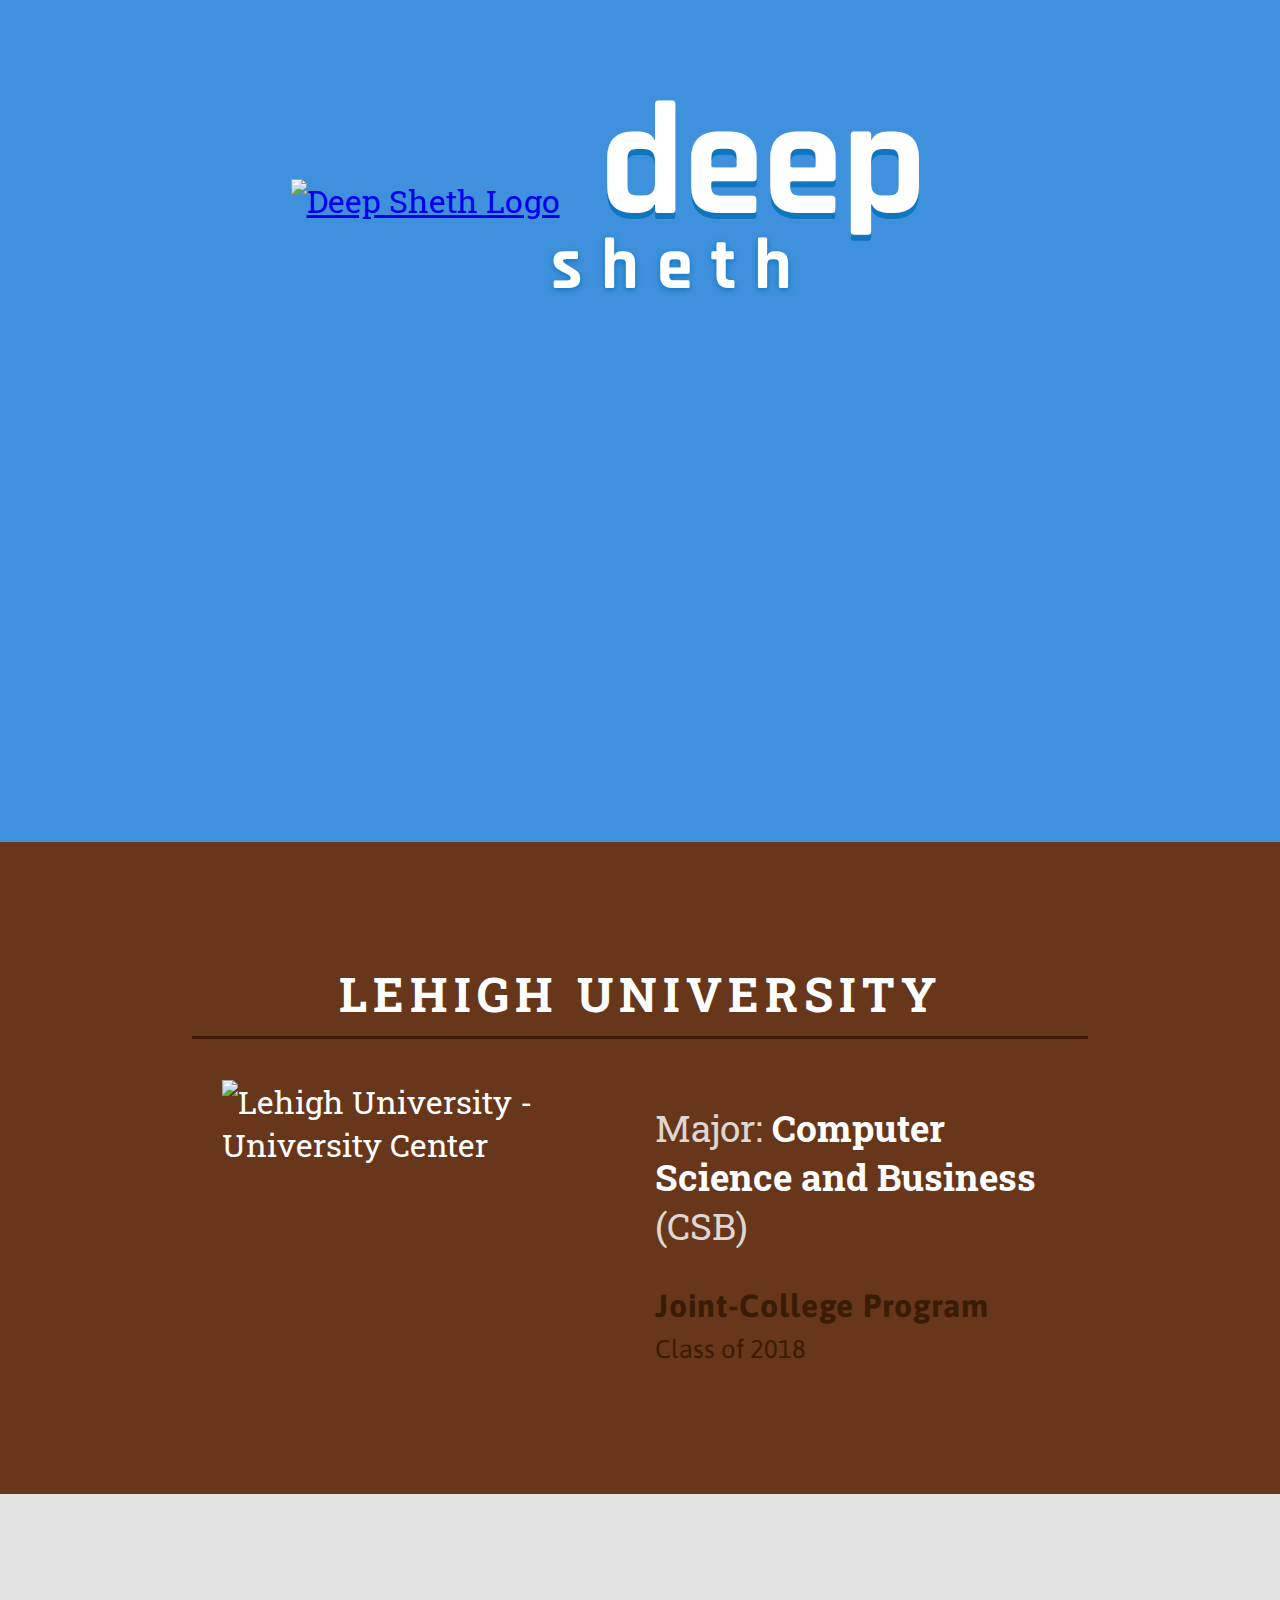
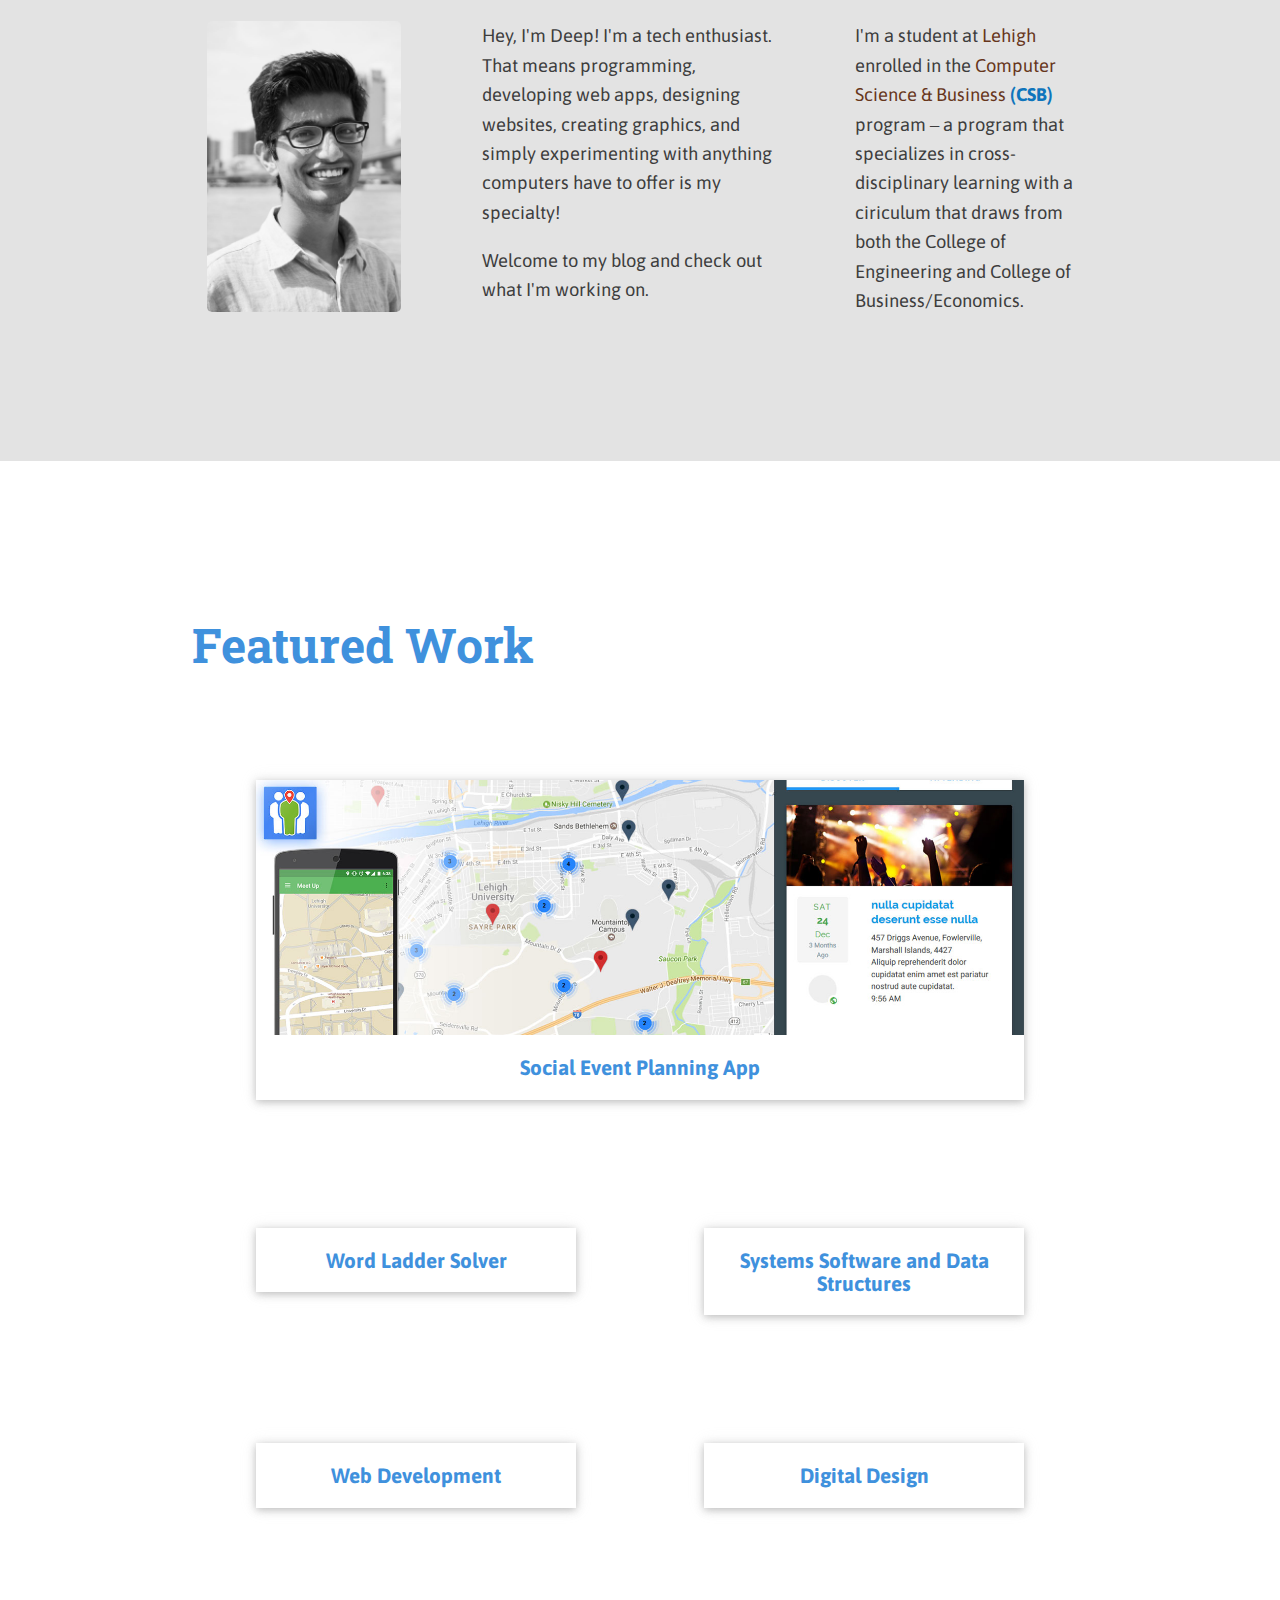
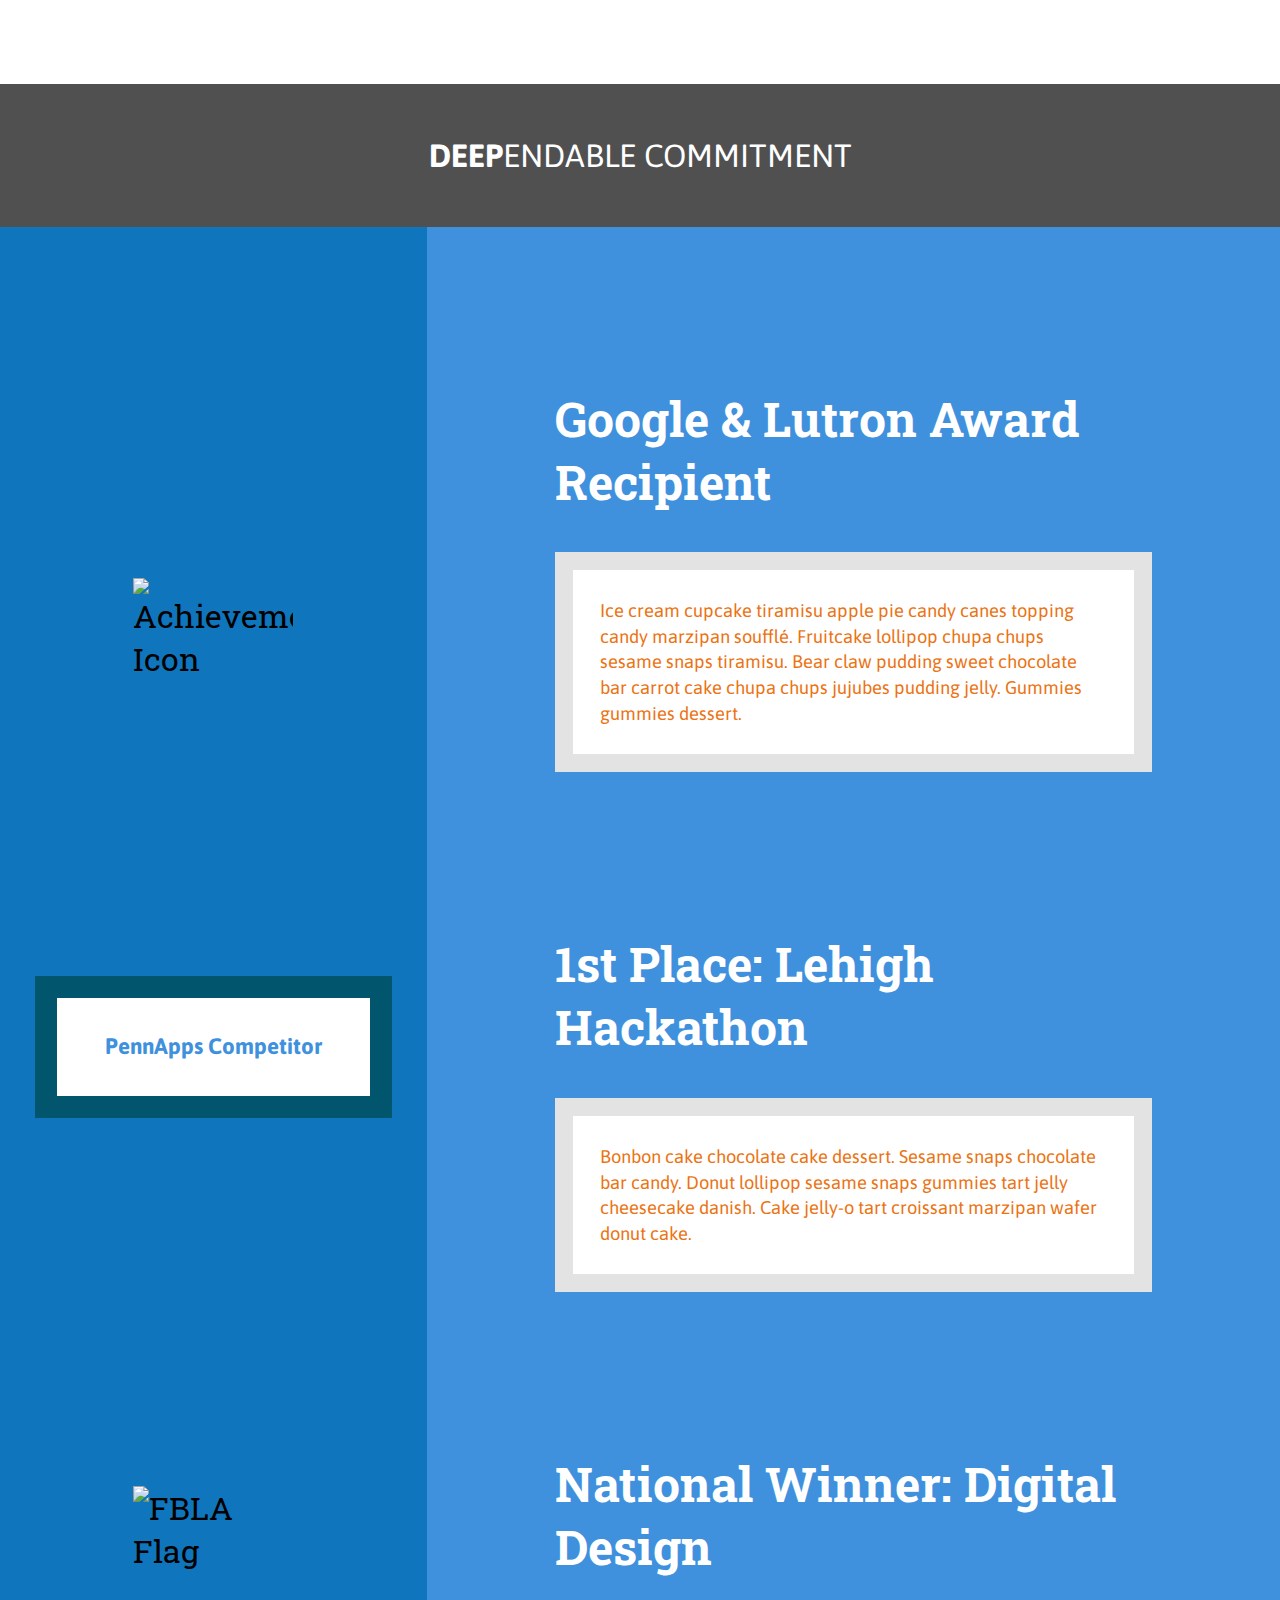
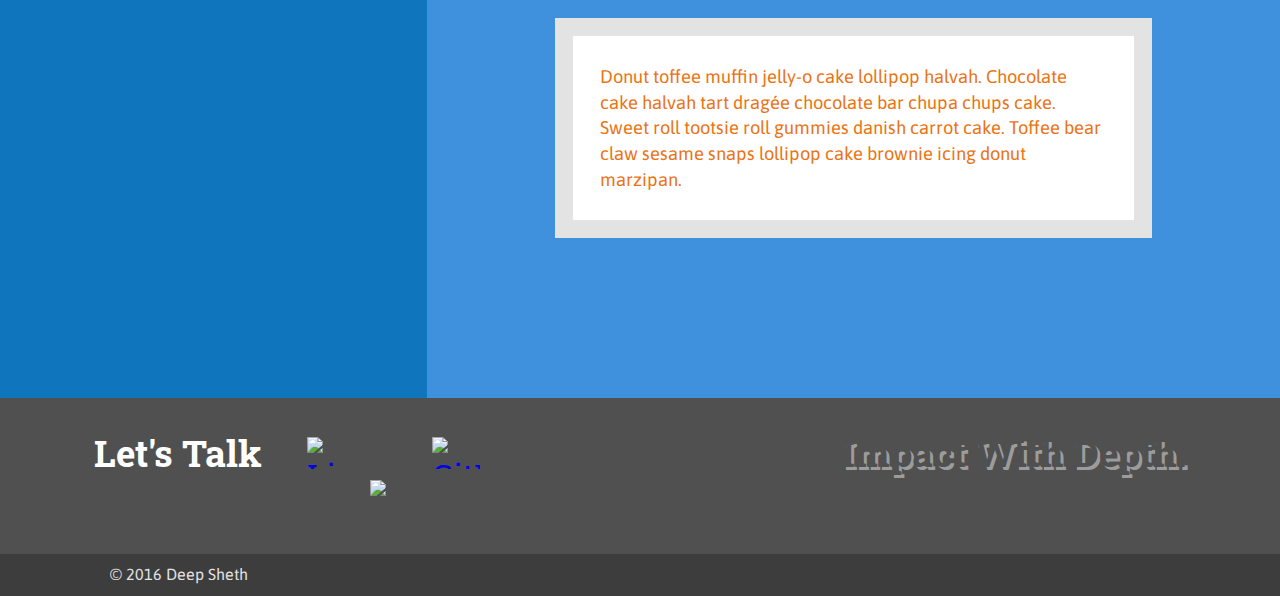
==== index.html @ c3cc2251 "allow bg mountains to cover at large screens, update thumbnails" ====
<!DOCTYPE html>
<html lang="en">

<head>
    <!-- Basic Page Needs
	================================================== -->
    <meta charset="UTF-8">
    <title>Deep Sheth | Impact With Depth</title>
    <link rel="shortcut icon" type="image/png" href="./favicon.png" />

    <!-- Meta Info
	================================================== -->
    <meta name="viewport" content="width=device-width, initial-scale=1">
    <meta name="author" content="Deep Sheth">

    <!-- Analytics
	================================================== -->

    <!-- CSS
	================================================== -->
    <link href='http://fonts.googleapis.com/css?family=Rajdhani:700|Roboto+Slab:400,700|Asap:400,400italic,700,700italic' rel='stylesheet' type='text/css'>
    <link rel="stylesheet" href="./style.css">

    <!-- JavaScript
	================================================== -->
    <script src="js/modernizr.js"></script>
    <!-- Modernizr -->

</head>

<body id="home">
    <section id="header-bg">
        <div class="container">
            <div class="row" id="logo-header">
                <a href="/" l><img src="./img/deep-sheth-logo.png" alt="Deep Sheth Logo" id="site-logo"></a>
                <h1 id="first-name">Deep</h1>
                <h2 id="last-name">Sheth</h2>
            </div>
        </div>
    </section>

    <section id="education" class="container-padded">

        <div class="row">
            <div class="row">
                <h2 id="lehigh-title">Lehigh University</h2>
            </div>
            <hr>
            <div class="col-md-6">
                <!--<p>
                   Hi, I'm a student at Lehigh enrolled in the <a href="">CSB program</a> ‒ a program that specializes in bridging the gap between technology and business. With my strong focus on cross-disciplinary learning, I am a student of the College of Engineering, and the the College of Business/Economics.
               </p>-->
                <img id="lehigh" src="./img/Lehigh_University_UC.jpg" alt="Lehigh University - University Center" class="col-md-12">
            </div>

            <div class="col-md-6">
                <h3><span class="thin">Major: </span>Computer Science and Business <span class="thin">(CSB)</span></h3>
                <h4>Joint-College Program</h4>
                <small>Class of 2018</small>
            </div>
        </div>

    </section>

    <section id="deep-info">
        <div class="container-padded">
            <div class="row">
                <img src="./img/deep_sheth.jpg" alt="Deep Sheth Portrait" class="col-md-3">
                <div class="col-lg-5">
                    <p>Hey, I'm Deep! I'm a tech enthusiast. That means programming, developing web apps, designing websites, creating graphics, and simply experimenting with anything computers have to offer is my specialty! </p>
                    <p>Welcome to my blog and check out what I'm working on.</p>
                </div>
                <div class="col-lg-4">
                    <p>
                        I'm a student at <span class="color-brown">Lehigh</span> enrolled in the <span class="color-brown">Computer Science & Business <a href="http://catalog.lehigh.edu/coursesprogramsandcurricula/interdisciplinaryundergraduatestudy/computerscienceandbusinessprogram/#text">(CSB)</a></span> program ‒ a program that specializes in cross-disciplinary learning with a ciriculum that draws from both the College of Engineering and College of Business/Economics.
                    </p>
                </div>
            </div>

        </div>
    </section>



    <section id="featured-work">


        <div class="container-padded">
            <h2>Featured Work</h2>

            <div class="row">
                <div class="col-lg-12">
                    <div class="card">
                        <a href="./work/Social%20Meet%20Up.php"><img src="./img/Banner_Meetup2.jpg" alt="">
                            <div class="card-footer">
                                Social Event Planning App
                            </div>
                        </a>
                    </div>
                </div>
            </div>


            <div class="row">
                <div class="col-lg-6">
                    <div class="card">
                        <a href="./work/Word Ladder Solver.php"><img src="./img/Banner_Word_Chain.jpg" alt="">
                            <div class="card-footer">
                                Word Ladder Solver
                            </div>
                        </a>
                    </div>
                </div>

                <div class="col-lg-6">
                    <div class="card">
                        <a href="./work/Software Development.php"><img src="./img/Banner_Systems_Software.jpg" alt="">
                            <div class="card-footer">
                                Systems Software and Data Structures
                            </div>
                        </a>
                    </div>
                </div>

            </div>

            <div class="row">
                <div class="col-lg-6">
                    <div class="card">
                        <a href="./work/Web Development.php"><img src="./img/Banner_Web_Development.png" alt="">
                            <div class="card-footer">
                                Web Development
                            </div>
                        </a>
                    </div>
                </div>

                <div class="col-lg-6">
                    <div class="card">
                        <a href="./work/Digital Design.php"><img src="./img/Banner_Graphic_Design.jpg" alt="">
                            <div class="card-footer">
                                Digital Design
                            </div>
                        </a>
                    </div>
                </div>

            </div>
        </div>
    </section>


    <section id="deep-generator">
        <span id="deependable"><strong>Deep</strong>endable</span>
        <span id="gen-text">Commitment</span>
    </section>

    <section id="achievements">
        <div id="grey-depth">

        </div>

        <div class="row">
            <div id="left-side-bar" class="col-sm-2 col-md-4">
                <img src="./img/award.svg" alt="Achievements Icon" id="icon-award">

                <div class="container" id="pennapps-block">
                    <strong><p>PennApps Competitor</p></strong>
                </div>

                <img src="./img/FBLA_Flag.png" alt="FBLA Flag" id="fbla-flag">
            </div>

            <div id="right-side-bar" class="col-sm-10 col-md-8">

                <div class="content-summary">
                    <h2><a href="#">Google & Lutron Award Recipient</a></h2>

                    <p>
                        Ice cream cupcake tiramisu apple pie candy canes topping candy marzipan soufflé. Fruitcake lollipop chupa chups sesame snaps tiramisu. Bear claw pudding sweet chocolate bar carrot cake chupa chups jujubes pudding jelly. Gummies gummies dessert.

                    </p>
                </div>
                <div class="content-summary">
                    <h2><a href="#">1st Place: Lehigh Hackathon</a></h2>
                    <p>
                        Bonbon cake chocolate cake dessert. Sesame snaps chocolate bar candy. Donut lollipop sesame snaps gummies tart jelly cheesecake danish. Cake jelly-o tart croissant marzipan wafer donut cake.
                    </p>
                </div>

                <div class="content-summary">
                    <h2><a href="#">National Winner: Digital Design</a></h2>
                    <p>
                        Donut toffee muffin jelly-o cake lollipop halvah. Chocolate cake halvah tart dragée chocolate bar chupa chups cake. Sweet roll tootsie roll gummies danish carrot cake. Toffee bear claw sesame snaps lollipop cake brownie icing donut marzipan.
                    </p>
                </div>
            </div>
        </div>

    </section>



    <footer>
        <div class="container">
            <div class="row">
                <div class="col-md-5">
                    <h3 class="col-md-6">Let's Talk</h3>
                    <!--                    <div>Icons made by <a href="http://www.flaticon.com/authors/icomoon" title="Icomoon">Icomoon</a> from <a href="http://www.flaticon.com" title="Flaticon">www.flaticon.com</a>             is licensed by <a href="http://creativecommons.org/licenses/by/3.0/" title="Creative Commons BY 3.0">CC BY 3.0</a></div>
               
               <div>Icons made by <a href="http://www.flaticon.com/authors/yannick" title="Yannick">Yannick</a> from <a href="http://www.flaticon.com" title="Flaticon">www.flaticon.com</a>             is licensed by <a href="http://creativecommons.org/licenses/by/3.0/" title="Creative Commons BY 3.0">CC BY 3.0</a></div>
               
               <div>Icons made by <a href="http://www.flaticon.com/authors/simpleicon" title="SimpleIcon">SimpleIcon</a> from <a href="http://www.flaticon.com" title="Flaticon">www.flaticon.com</a>             is licensed by <a href="http://creativecommons.org/licenses/by/3.0/" title="Creative Commons BY 3.0">CC BY 3.0</a></div>
               -->

                    <a href="https://www.linkedin.com/in/deepsheth" target="_blank"><img src="./img/linkedin_icon.svg" alt="LinkedIn: /in/deepsheth"></a>
                    <a href="mailto:contact@deepshet.com" target="_blank"><img src="./img/email_icon.svg" alt="email"></a>
                    <a href="https://www.github.com/deepsheth" target="_blank"><img src="./img/github_icon.svg" alt="GitHub: deepsheth"></a>
                </div>
                <div class="col-md-7">

                    <h3 class="tagline col-lg-12">Impact With Depth.</h3>
                </div>
            </div>
        </div>
        <div class="copyright">
            <div class="container">
                <p>&copy; 2016 Deep Sheth</p>
            </div>
        </div>
    </footer>


</body>

</html>
---- style.css ----
/*! normalize.css v3.0.2 | MIT License | git.io/normalize */
/**
 * 1. Set default font family to sans-serif.
 * 2. Prevent iOS text size adjust after orientation change, without disabling
 *    user zoom.
 */
html {
  font-family: sans-serif;
  /* 1 */
  -ms-text-size-adjust: 100%;
  /* 2 */
  -webkit-text-size-adjust: 100%;
  /* 2 */ }

/**
 * Remove default margin.
 */
body {
  margin: 0; }

/* HTML5 display definitions
   ========================================================================== */
/**
 * Correct `block` display not defined for any HTML5 element in IE 8/9.
 * Correct `block` display not defined for `details` or `summary` in IE 10/11
 * and Firefox.
 * Correct `block` display not defined for `main` in IE 11.
 */
article,
aside,
details,
figcaption,
figure,
footer,
header,
hgroup,
main,
menu,
nav,
section,
summary {
  display: block; }

/**
 * 1. Correct `inline-block` display not defined in IE 8/9.
 * 2. Normalize vertical alignment of `progress` in Chrome, Firefox, and Opera.
 */
audio,
canvas,
progress,
video {
  display: inline-block;
  /* 1 */
  vertical-align: baseline;
  /* 2 */ }

/**
 * Prevent modern browsers from displaying `audio` without controls.
 * Remove excess height in iOS 5 devices.
 */
audio:not([controls]) {
  display: none;
  height: 0; }

/**
 * Address `[hidden]` styling not present in IE 8/9/10.
 * Hide the `template` element in IE 8/9/11, Safari, and Firefox < 22.
 */
[hidden],
template {
  display: none; }

/* Links
   ========================================================================== */
/**
 * Remove the gray background color from active links in IE 10.
 */
a {
  background-color: transparent; }

/**
 * Improve readability when focused and also mouse hovered in all browsers.
 */
a:active,
a:hover {
  outline: 0; }

/* Text-level semantics
   ========================================================================== */
/**
 * Address styling not present in IE 8/9/10/11, Safari, and Chrome.
 */
abbr[title] {
  border-bottom: 1px dotted; }

/**
 * Address style set to `bolder` in Firefox 4+, Safari, and Chrome.
 */
b,
strong {
  font-weight: bold; }

/**
 * Address styling not present in Safari and Chrome.
 */
dfn {
  font-style: italic; }

/**
 * Address variable `h1` font-size and margin within `section` and `article`
 * contexts in Firefox 4+, Safari, and Chrome.
 */
h1 {
  font-size: 2em;
  margin: 0.67em 0; }

/**
 * Address styling not present in IE 8/9.
 */
mark {
  background: #ff0;
  color: #000; }

/**
 * Address inconsistent and variable font size in all browsers.
 */
small {
  font-size: 80%; }

/**
 * Prevent `sub` and `sup` affecting `line-height` in all browsers.
 */
sub,
sup {
  font-size: 75%;
  line-height: 0;
  position: relative;
  vertical-align: baseline; }

sup {
  top: -0.5em; }

sub {
  bottom: -0.25em; }

/* Embedded content
   ========================================================================== */
/**
 * Remove border when inside `a` element in IE 8/9/10.
 */
img {
  border: 0; }

/**
 * Correct overflow not hidden in IE 9/10/11.
 */
svg:not(:root) {
  overflow: hidden; }

/* Grouping content
   ========================================================================== */
/**
 * Address margin not present in IE 8/9 and Safari.
 */
figure {
  margin: 1em 40px; }

/**
 * Address differences between Firefox and other browsers.
 */
hr {
  -moz-box-sizing: content-box;
  box-sizing: content-box;
  height: 0; }

/**
 * Contain overflow in all browsers.
 */
pre {
  overflow: auto; }

/**
 * Address odd `em`-unit font size rendering in all browsers.
 */
code,
kbd,
pre,
samp {
  font-family: monospace, monospace;
  font-size: 1em; }

/* Forms
   ========================================================================== */
/**
 * Known limitation: by default, Chrome and Safari on OS X allow very limited
 * styling of `select`, unless a `border` property is set.
 */
/**
 * 1. Correct color not being inherited.
 *    Known issue: affects color of disabled elements.
 * 2. Correct font properties not being inherited.
 * 3. Address margins set differently in Firefox 4+, Safari, and Chrome.
 */
button,
input,
optgroup,
select,
textarea {
  color: inherit;
  /* 1 */
  font: inherit;
  /* 2 */
  margin: 0;
  /* 3 */ }

/**
 * Address `overflow` set to `hidden` in IE 8/9/10/11.
 */
button {
  overflow: visible; }

/**
 * Address inconsistent `text-transform` inheritance for `button` and `select`.
 * All other form control elements do not inherit `text-transform` values.
 * Correct `button` style inheritance in Firefox, IE 8/9/10/11, and Opera.
 * Correct `select` style inheritance in Firefox.
 */
button,
select {
  text-transform: none; }

/**
 * 1. Avoid the WebKit bug in Android 4.0.* where (2) destroys native `audio`
 *    and `video` controls.
 * 2. Correct inability to style clickable `input` types in iOS.
 * 3. Improve usability and consistency of cursor style between image-type
 *    `input` and others.
 */
button,
html input[type="button"],
input[type="reset"],
input[type="submit"] {
  -webkit-appearance: button;
  /* 2 */
  cursor: pointer;
  /* 3 */ }

/**
 * Re-set default cursor for disabled elements.
 */
button[disabled],
html input[disabled] {
  cursor: default; }

/**
 * Remove inner padding and border in Firefox 4+.
 */
button::-moz-focus-inner,
input::-moz-focus-inner {
  border: 0;
  padding: 0; }

/**
 * Address Firefox 4+ setting `line-height` on `input` using `!important` in
 * the UA stylesheet.
 */
input {
  line-height: normal; }

/**
 * It's recommended that you don't attempt to style these elements.
 * Firefox's implementation doesn't respect box-sizing, padding, or width.
 *
 * 1. Address box sizing set to `content-box` in IE 8/9/10.
 * 2. Remove excess padding in IE 8/9/10.
 */
input[type="checkbox"],
input[type="radio"] {
  box-sizing: border-box;
  /* 1 */
  padding: 0;
  /* 2 */ }

/**
 * Fix the cursor style for Chrome's increment/decrement buttons. For certain
 * `font-size` values of the `input`, it causes the cursor style of the
 * decrement button to change from `default` to `text`.
 */
input[type="number"]::-webkit-inner-spin-button,
input[type="number"]::-webkit-outer-spin-button {
  height: auto; }

/**
 * 1. Address `appearance` set to `searchfield` in Safari and Chrome.
 * 2. Address `box-sizing` set to `border-box` in Safari and Chrome
 *    (include `-moz` to future-proof).
 */
input[type="search"] {
  -webkit-appearance: textfield;
  /* 1 */
  -moz-box-sizing: content-box;
  -webkit-box-sizing: content-box;
  /* 2 */
  box-sizing: content-box; }

/**
 * Remove inner padding and search cancel button in Safari and Chrome on OS X.
 * Safari (but not Chrome) clips the cancel button when the search input has
 * padding (and `textfield` appearance).
 */
input[type="search"]::-webkit-search-cancel-button,
input[type="search"]::-webkit-search-decoration {
  -webkit-appearance: none; }

/**
 * Define consistent border, margin, and padding.
 */
fieldset {
  border: 1px solid #c0c0c0;
  margin: 0 2px;
  padding: 0.35em 0.625em 0.75em; }

/**
 * 1. Correct `color` not being inherited in IE 8/9/10/11.
 * 2. Remove padding so people aren't caught out if they zero out fieldsets.
 */
legend {
  border: 0;
  /* 1 */
  padding: 0;
  /* 2 */ }

/**
 * Remove default vertical scrollbar in IE 8/9/10/11.
 */
textarea {
  overflow: auto; }

/**
 * Don't inherit the `font-weight` (applied by a rule above).
 * NOTE: the default cannot safely be changed in Chrome and Safari on OS X.
 */
optgroup {
  font-weight: bold; }

/* Tables
   ========================================================================== */
/**
 * Remove most spacing between table cells.
 */
table {
  border-collapse: collapse;
  border-spacing: 0; }

td,
th {
  padding: 0; }

.row:after {
  content: '';
  display: table;
  clear: both; }

[class*='col-'] {
  float: left;
  padding: 15px; }

.row-no-pad > [class*='col-'] {
  padding: 0; }

/* Defaults column sizes to 100% as a mobile first responsive rule */
[class*='col-sm-'],
[class*='col-md-'],
[class*='col-lg-'] {
  width: 100%; }

.col-xs-12 {
  width: 100%; }

.col-xs-11 {
  width: 91.66667%; }

.col-xs-10 {
  width: 83.33333%; }

.col-xs-9 {
  width: 75%; }

.col-xs-8 {
  width: 66.66667%; }

.col-xs-7 {
  width: 58.33333%; }

.col-xs-6 {
  width: 50%; }

.col-xs-5 {
  width: 41.66667%; }

.col-xs-4 {
  width: 33.33333%; }

.col-xs-3 {
  width: 25%; }

.col-xs-2 {
  width: 16.66667%; }

.col-xs-1 {
  width: 8.33333%; }

@media only screen and (min-width: 450px) {
  .col-sm-12 {
    width: 100%; }
  .col-sm-11 {
    width: 91.66667%; }
  .col-sm-10 {
    width: 83.33333%; }
  .col-sm-9 {
    width: 75%; }
  .col-sm-8 {
    width: 66.66667%; }
  .col-sm-7 {
    width: 58.33333%; }
  .col-sm-6 {
    width: 50%; }
  .col-sm-5 {
    width: 41.66667%; }
  .col-sm-4 {
    width: 33.33333%; }
  .col-sm-3 {
    width: 25%; }
  .col-sm-2 {
    width: 16.66667%; }
  .col-sm-1 {
    width: 8.33333%; } }

@media only screen and (min-width: 750px) {
  .col-md-12 {
    width: 100%; }
  .col-md-11 {
    width: 91.66667%; }
  .col-md-10 {
    width: 83.33333%; }
  .col-md-9 {
    width: 75%; }
  .col-md-8 {
    width: 66.66667%; }
  .col-md-7 {
    width: 58.33333%; }
  .col-md-6 {
    width: 50%; }
  .col-md-5 {
    width: 41.66667%; }
  .col-md-4 {
    width: 33.33333%; }
  .col-md-3 {
    width: 25%; }
  .col-md-2 {
    width: 16.66667%; }
  .col-md-1 {
    width: 8.33333%; } }

@media only screen and (min-width: 1150px) {
  .col-lg-12 {
    width: 100%; }
  .col-lg-11 {
    width: 91.66667%; }
  .col-lg-10 {
    width: 83.33333%; }
  .col-lg-9 {
    width: 75%; }
  .col-lg-8 {
    width: 66.66667%; }
  .col-lg-7 {
    width: 58.33333%; }
  .col-lg-6 {
    width: 50%; }
  .col-lg-5 {
    width: 41.66667%; }
  .col-lg-4 {
    width: 33.33333%; }
  .col-lg-3 {
    width: 25%; }
  .col-lg-2 {
    width: 16.66667%; }
  .col-lg-1 {
    width: 8.33333%; } }

*,
*:before,
*:after {
  box-sizing: border-box; }

body {
  font-size: 2rem;
  font-family: "Roboto Slab", sans-serif; }

#home #header-bg {
  height: 850px;
  text-align: center;
  color: #FFF;
  background: #3f91dd url("img/Mountains.svg") no-repeat bottom center;
  background-size: contain;
  border-bottom: .25em solid #67361B; }
  @media screen and (min-width: 1500px) {
    #home #header-bg {
      background-size: cover; } }

#home #logo-header {
  padding-top: 2em;
  padding-right: 2em; }

#home #site-logo {
  height: 3.5em;
  margin-right: 1em; }

#home #first-name {
  font-size: 5em;
  font-family: "Rajdhani";
  text-transform: lowercase;
  display: inline;
  text-shadow: #0f75bc 0px 6px 0; }

#home #last-name {
  font-width: 41.66667%;
  font-size: 2.25em;
  font-family: "Rajdhani";
  text-transform: lowercase;
  position: relative;
  bottom: .65em;
  left: 1em;
  letter-spacing: .25em;
  margin: 0;
  text-shadow: #0f75bc 0px 2px 6px; }

header#header-bg {
  background: #3f91dd;
  border-bottom: 0.35em solid #0f75bc; }
  header#header-bg img {
    height: 2.5em;
    width: auto;
    margin: 0.5em 0px 0px 0.4em; }

header #site-title {
  font-family: "Rajdhani";
  text-transform: lowercase;
  color: #FFF;
  margin: 0; }

#education {
  background: #67361B;
  color: white; }
  #education h2 {
    margin: 0; }
  #education #lehigh-title {
    letter-spacing: 6px;
    text-align: center;
    text-transform: uppercase; }
  #education hr {
    border: 0;
    height: 3px;
    margin: .35em 0 .35em 0;
    background: #3A1B04; }
  #education h4 {
    margin: .5em 0 0;
    font-family: "Asap", serif;
    color: #F2ECE6;
    letter-spacing: 1px;
    color: #3A1B04; }
  #education small {
    font-family: "Asap", serif;
    color: #3A1B04; }

#grey-depth {
  background-size: cover;
  width: 110.6%; }

.container-padded {
  padding: 3.5em 15%; }

#achievements {
  background: #0f75bc; }
  #achievements #left-side-bar #icon-award {
    margin-top: 10.5em; }
  #achievements #left-side-bar #pennapps-block {
    margin-top: 9.25em; }
    #achievements #left-side-bar #pennapps-block p {
      border-color: #01556D;
      color: #3f91dd;
      text-align: center;
      font-size: .7em; }
  #achievements #left-side-bar #fbla-flag {
    margin-top: 11.5em; }
  #achievements #left-side-bar img {
    display: block;
    max-height: 4.5em;
    width: 100%;
    max-width: 5em;
    margin: auto; }
  #achievements #right-side-bar {
    background: #3f91dd;
    padding: 0em 4em; }
  #achievements a {
    color: white;
    text-decoration: none; }
  #achievements a:hover {
    text-decoration: underline; }
  #achievements p {
    color: #eb7312;
    background: #fff;
    padding: 1.5em;
    margin: 0;
    line-height: 1.4;
    border: 1em solid #e3e3e3; }

.content-summary {
  margin: 5em auto; }

#deep-info {
  background: #e3e3e3; }
  #deep-info img {
    border-radius: 20px; }
  #deep-info p {
    margin-left: 2.75em; }

#deep-generator {
  background: #505050;
  color: #fff;
  text-align: center;
  padding: 1.65em;
  text-transform: uppercase;
  font-family: "Asap", serif; }

#featured-work img {
  width: 100%;
  background: #e3e3e3;
  display: block; }

#featured-work [class*="col-"] {
  padding: 2em; }

#featured-work h2 {
  color: #3f91dd; }

#featured-work h6 {
  text-decoration: none; }

.card-footer {
  text-align: center;
  padding: 1em 1em;
  -webkit-transition: background 250ms ease;
  -moz-transition: background 250ms ease;
  -ms-transition: background 250ms ease;
  -o-transition: background 250ms ease;
  transition: background 250ms ease; }

.card {
  padding: 0;
  -webkit-box-shadow: rgba(80, 80, 80, 0.35) 0px 2px 8px, rgba(194, 194, 194, 0.2) 0px 0px 15px;
  -moz-box-shadow: rgba(80, 80, 80, 0.35) 0px 2px 8px, rgba(194, 194, 194, 0.2) 0px 0px 15px;
  box-shadow: rgba(80, 80, 80, 0.35) 0px 2px 8px, rgba(194, 194, 194, 0.2) 0px 0px 15px; }

.card:hover .card-footer {
  background: #3f91dd; }

.card:hover a {
  color: #FFF; }

.card a {
  height: 100%;
  width: 100%;
  text-decoration: none;
  color: #3f91dd;
  font-size: .65em;
  font-weight: bold;
  font-family: "Asap", serif; }

footer {
  background: #505050;
  color: #FFF; }
  footer h3 {
    margin: 0 auto; }
  footer img {
    max-height: 1em;
    max-width: 1.5em;
    margin: .75em .1em; }
  footer .tagline {
    color: #505050;
    text-align: right;
    text-shadow: rgba(182, 182, 182, 0.75) 3px 3px 0px; }
  footer .copyright {
    background: #3D3D3D;
    color: #b6b6b6;
    padding: .25em 0 .25em 1.5em; }
    footer .copyright p {
      color: #e3e3e3;
      font-size: .5em;
      margin: 0; }

.container {
  width: 90%;
  margin: auto;
  max-width: 75rem; }

#main-content .container {
  max-width: 50rem; }

#main-content {
  margin-bottom: 5em;
  padding-bottom: 3em; }

span.thin {
  font-weight: lighter;
  opacity: .8; }

p {
  margin-top: 0;
  font-size: 1.15rem;
  line-height: 1.6;
  color: #3D3D3D;
  font-family: "Asap", serif; }

p a {
  font-weight: bold;
  color: #0f75bc;
  text-decoration: none; }

p a:hover {
  color: #01556D;
  border-bottom: 2px solid #01556D;
  padding-bottom: .15em; }

p a:active,
p a:focus {
  color: #eb7312; }

.color-brown {
  color: #67361B; }

.color-accent {
  color: #eb7312; }

.full-width {
  width: 100%; }

.post-title {
  text-align: center;
  margin: 2em auto; }

.post-title > h1 {
  font-weight: normal;
  margin: 0;
  color: rgba(235, 115, 18, 0.8); }

.post-title .post-info {
  font-size: .6em;
  font-family: "Asap", serif;
  color: rgba(61, 61, 61, 0.7);
  list-style-type: none;
  display: inline-block;
  padding: .75em;
  border-radius: 50%; }

.awards {
  background: #0f75bc;
  margin: 2em auto;
  max-width: 60rem;
  -webkit-border-radius: 10px 10px 10px 10px;
  border-radius: 10px 10px 10px 10px; }
  .awards .left-bar {
    background: #0f75bc;
    -webkit-border-radius: 10px 10px 10px 10px;
    border-radius: 10px 10px 10px 10px;
    margin: auto; }
  .awards img {
    max-height: 3em;
    width: 100%;
    margin-top: 30%; }
  .awards .right-bar {
    color: #FFF;
    background: #3f91dd;
    -webkit-border-radius: 0 10px 10px 0;
    border-radius: 0 10px 10px 0; }
    .awards .right-bar p {
      font-family: "Roboto Slab", sans-serif;
      font-size: .75em;
      color: #FFF; }

.content-footer {
  margin: 2em auto;
  padding: 2em 0;
  border-top: 0.1em solid #e3e3e3;
  border-bottom: 0.1em solid #e3e3e3; }

.content-footer .card {
  padding: auto .5em; }
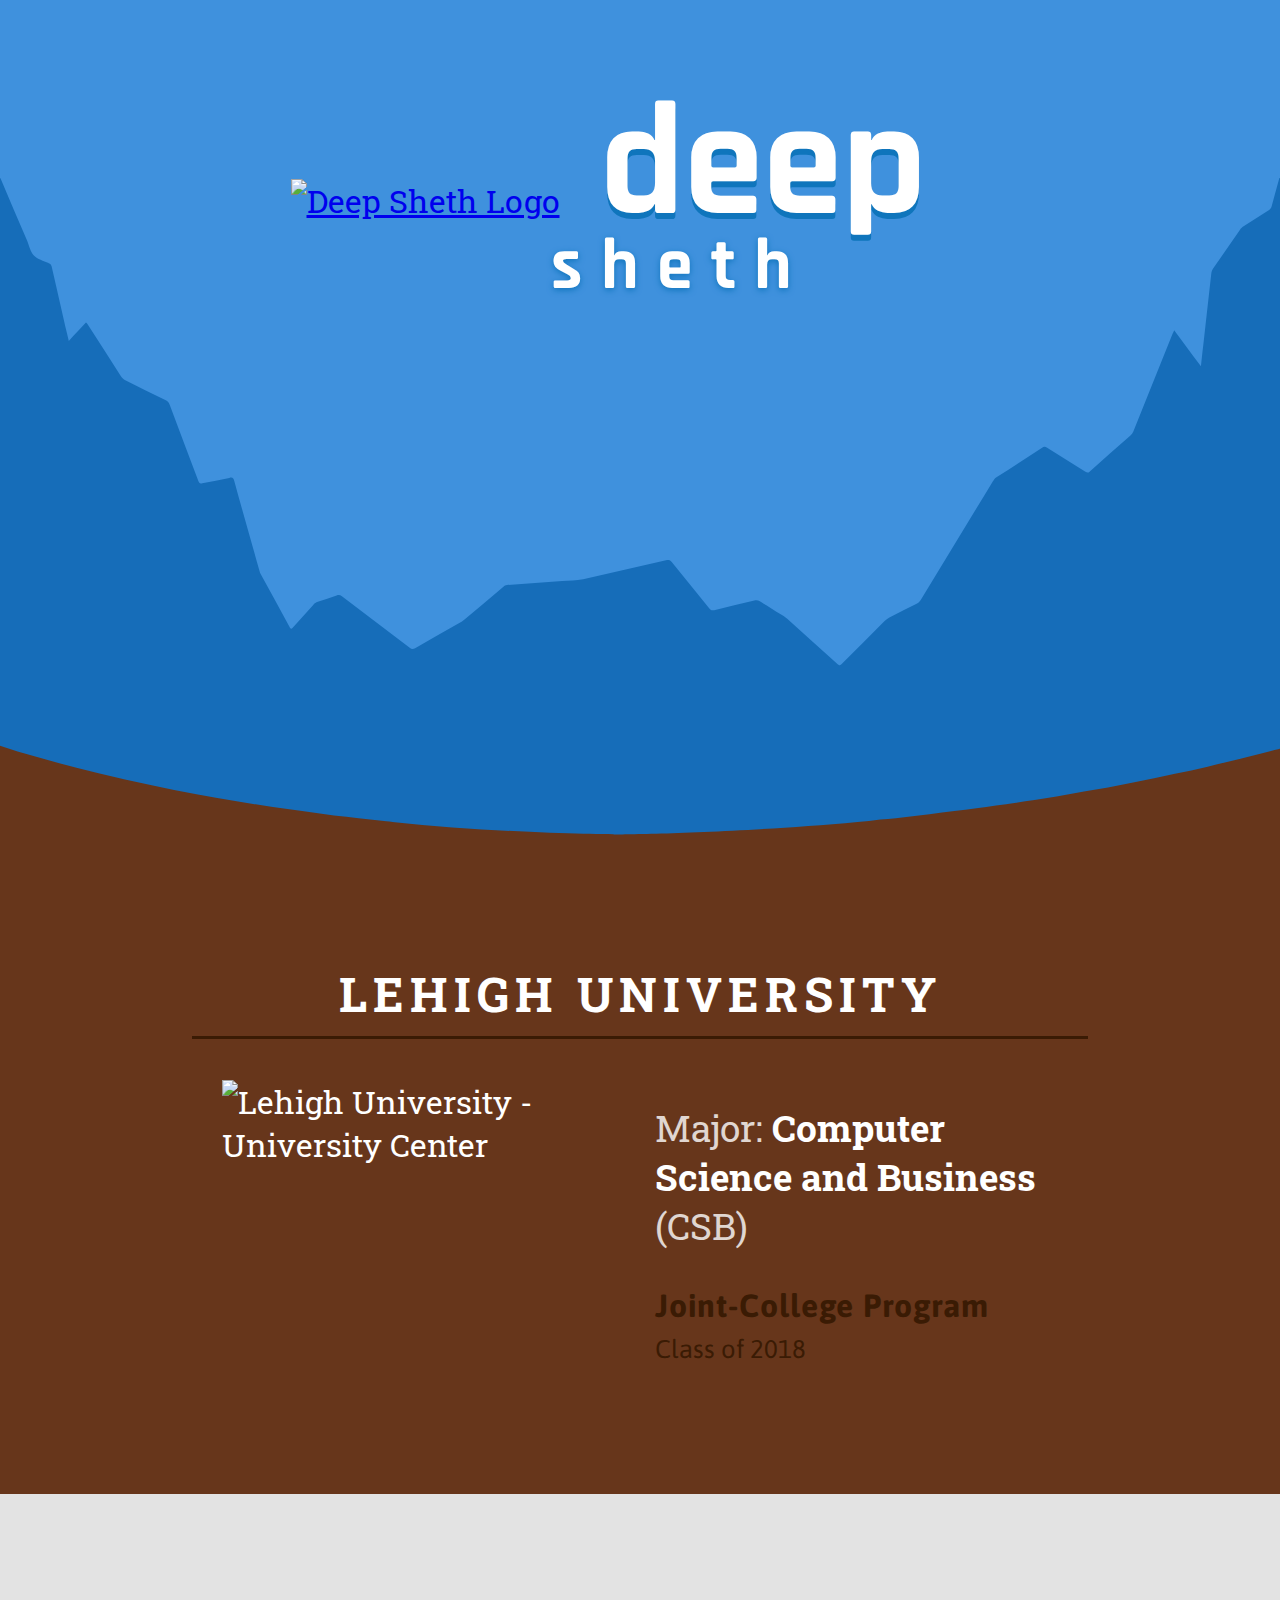
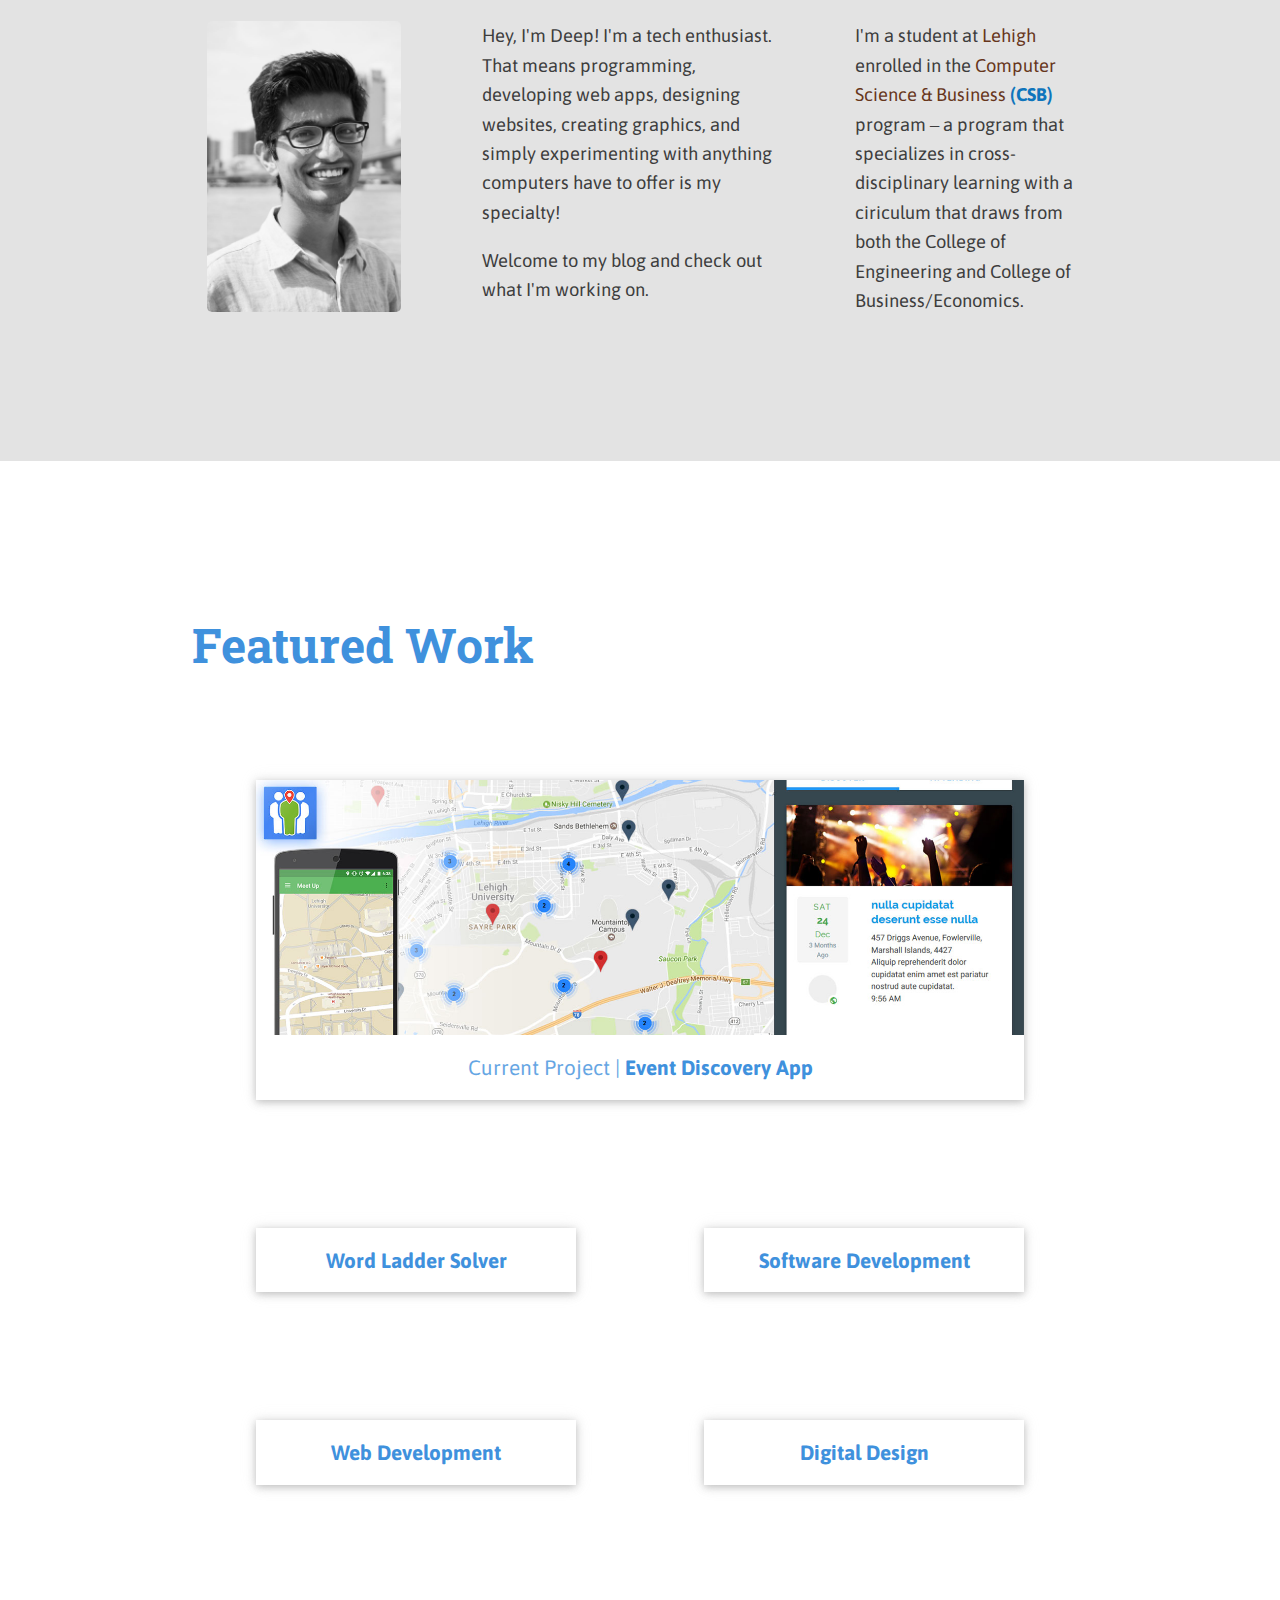
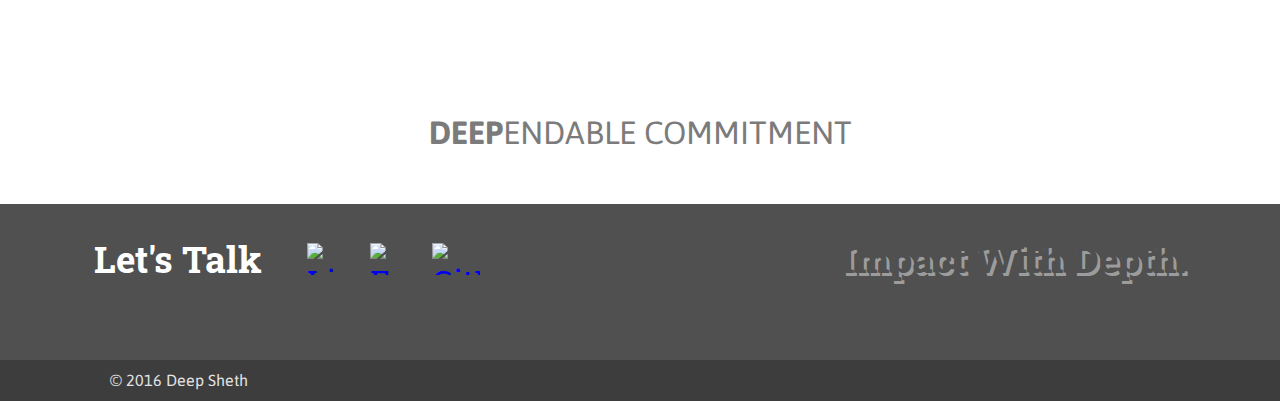
==== commit 87045ea4: "List more web dev projects from past year" ====
--- a/index.html
+++ b/index.html
@@ -15,7 +15,23 @@
 
     <!-- Analytics
 	================================================== -->
-
+    <script>
+        
+        // GOOGLE
+        (function(i,s,o,g,r,a,m){i['GoogleAnalyticsObject']=r;i[r]=i[r]||function(){
+            (i[r].q=i[r].q||[]).push(arguments)},i[r].l=1*new Date();a=s.createElement(o),
+            m=s.getElementsByTagName(o)[0];a.async=1;a.src=g;m.parentNode.insertBefore(a,m)
+                                })(window,document,'script','https://www.google-analytics.com/analytics.js','ga');
+
+        ga('create', 'UA-56753882-3', 'auto');
+        ga('send', 'pageview');
+        
+        // HEAP
+        window.heap=window.heap||[],heap.load=function(e,t){window.heap.appid=e,window.heap.config=t=t||{};var r=t.forceSSL||"https:"===document.location.protocol,a=document.createElement("script");a.type="text/javascript",a.async=!0,a.src=(r?"https:":"http:")+"//cdn.heapanalytics.com/js/heap-"+e+".js";var n=document.getElementsByTagName("script")[0];n.parentNode.insertBefore(a,n);for(var o=function(e){return function(){heap.push([e].concat(Array.prototype.slice.call(arguments,0)))}},p=["addEventProperties","addUserProperties","clearEventProperties","identify","removeEventProperty","setEventProperties","track","unsetEventProperty"],c=0;c<p.length;c++)heap[p[c]]=o(p[c])};
+        heap.load("1918988559");
+
+    </script>
+    
     <!-- CSS
 	================================================== -->
     <link href='http://fonts.googleapis.com/css?family=Rajdhani:700|Roboto+Slab:400,700|Asap:400,400italic,700,700italic' rel='stylesheet' type='text/css'>
@@ -65,7 +81,9 @@
     <section id="deep-info">
         <div class="container-padded">
             <div class="row">
+
                 <img src="./img/deep_sheth.jpg" alt="Deep Sheth Portrait" class="col-md-3">
+
                 <div class="col-lg-5">
                     <p>Hey, I'm Deep! I'm a tech enthusiast. That means programming, developing web apps, designing websites, creating graphics, and simply experimenting with anything computers have to offer is my specialty! </p>
                     <p>Welcome to my blog and check out what I'm working on.</p>
@@ -76,7 +94,6 @@
                     </p>
                 </div>
             </div>
-
         </div>
     </section>
 
@@ -93,13 +110,12 @@
                     <div class="card">
                         <a href="./work/Social%20Meet%20Up.php"><img src="./img/Banner_Meetup2.jpg" alt="">
                             <div class="card-footer">
-                                Social Event Planning App
-                            </div>
-                        </a>
-                    </div>
-                </div>
-            </div>
-
+                                <span class="thin">Current Project | </span>Event Discovery App
+                            </div>
+                        </a>
+                    </div>
+                </div>
+            </div>
 
             <div class="row">
                 <div class="col-lg-6">
@@ -116,7 +132,7 @@
                     <div class="card">
                         <a href="./work/Software Development.php"><img src="./img/Banner_Systems_Software.jpg" alt="">
                             <div class="card-footer">
-                                Systems Software and Data Structures
+                                Software Development
                             </div>
                         </a>
                     </div>
@@ -155,7 +171,7 @@
         <span id="gen-text">Commitment</span>
     </section>
 
-    <section id="achievements">
+    <!--<section id="achievements">
         <div id="grey-depth">
 
         </div>
@@ -174,30 +190,29 @@
             <div id="right-side-bar" class="col-sm-10 col-md-8">
 
                 <div class="content-summary">
-                    <h2><a href="#">Google & Lutron Award Recipient</a></h2>
-
-                    <p>
-                        Ice cream cupcake tiramisu apple pie candy canes topping candy marzipan soufflé. Fruitcake lollipop chupa chups sesame snaps tiramisu. Bear claw pudding sweet chocolate bar carrot cake chupa chups jujubes pudding jelly. Gummies gummies dessert.
-
+                    <h2><a href="/work/Social%20Meet%20Up.php">Google & Lutron Award Recipient</a></h2>
+
+                    <p>
+                        Along with a group of friends, I participated in a mobile app development competition. We created a location-based social event planning app targeted for colleges. I focused on the design aspects of our Android app and PowerPoint to showcase for judges. Although the competition has ended, we are still actively developing our idea and expanding to new platforms. Currently I'm developing the web app to allow user access though browsers.
                     </p>
                 </div>
                 <div class="content-summary">
-                    <h2><a href="#">1st Place: Lehigh Hackathon</a></h2>
-                    <p>
-                        Bonbon cake chocolate cake dessert. Sesame snaps chocolate bar candy. Donut lollipop sesame snaps gummies tart jelly cheesecake danish. Cake jelly-o tart croissant marzipan wafer donut cake.
+                    <h2><a href="/work/Web%20Development.php#proj-nudge">1st Place: Lehigh Hackathon</a></h2>
+                    <p>
+                        I participated in Lehigh's first hackathon which was 8 hours long. I developed a non-intrusive notification reminder app that allows business to remind their clients about appointments, meetings, or simple confirmation messages. This creates more user engagement as opposed to email reminders.
                     </p>
                 </div>
 
                 <div class="content-summary">
-                    <h2><a href="#">National Winner: Digital Design</a></h2>
-                    <p>
-                        Donut toffee muffin jelly-o cake lollipop halvah. Chocolate cake halvah tart dragée chocolate bar chupa chups cake. Sweet roll tootsie roll gummies danish carrot cake. Toffee bear claw sesame snaps lollipop cake brownie icing donut marzipan.
-                    </p>
-                </div>
-            </div>
-        </div>
-
-    </section>
+                    <h2><a href="/work/Digital%20Design.php#fbla">National Winner: Digital Design</a></h2>
+                    <p>
+                        I designed a brand identity for an outdoor travel company when I participated in the FBLA Digital Design & Promotion event. I moved onto nationals with my partner where we had to present our design and sell it to a panel of judges. Our design skills and preparation landed us as Top 10 national winners for this competition. This was during my junior year of high school.
+                    </p>
+                </div>
+            </div>
+        </div>
+
+    </section>-->
 
 
 
@@ -214,11 +229,10 @@
                -->
 
                     <a href="https://www.linkedin.com/in/deepsheth" target="_blank"><img src="./img/linkedin_icon.svg" alt="LinkedIn: /in/deepsheth"></a>
-                    <a href="mailto:contact@deepshet.com" target="_blank"><img src="./img/email_icon.svg" alt="email"></a>
+                    <a href="mailto:deepsheth@lehigh.edu" target="_blank"><img src="./img/email_icon.svg" alt="Email: deepsheth@lehigh.edu"></a>
                     <a href="https://www.github.com/deepsheth" target="_blank"><img src="./img/github_icon.svg" alt="GitHub: deepsheth"></a>
                 </div>
                 <div class="col-md-7">
-
                     <h3 class="tagline col-lg-12">Impact With Depth.</h3>
                 </div>
             </div>
@@ -230,7 +244,5 @@
         </div>
     </footer>
 
-
 </body>
-
 </html>--- a/style.css
+++ b/style.css
@@ -493,6 +493,14 @@
 *:after {
   box-sizing: border-box; }
 
+::selection {
+  background: rgba(254, 163, 79, 0.8);
+  color: #FFF; }
+
+::-moz-selection {
+  background: rgba(254, 163, 79, 0.8);
+  color: #FFF; }
+
 body {
   font-size: 2rem;
   font-family: "Roboto Slab", sans-serif; }
@@ -580,43 +588,11 @@
 .container-padded {
   padding: 3.5em 15%; }
 
-#achievements {
-  background: #0f75bc; }
-  #achievements #left-side-bar #icon-award {
-    margin-top: 10.5em; }
-  #achievements #left-side-bar #pennapps-block {
-    margin-top: 9.25em; }
-    #achievements #left-side-bar #pennapps-block p {
-      border-color: #01556D;
-      color: #3f91dd;
-      text-align: center;
-      font-size: .7em; }
-  #achievements #left-side-bar #fbla-flag {
-    margin-top: 11.5em; }
-  #achievements #left-side-bar img {
-    display: block;
-    max-height: 4.5em;
-    width: 100%;
-    max-width: 5em;
-    margin: auto; }
-  #achievements #right-side-bar {
-    background: #3f91dd;
-    padding: 0em 4em; }
-  #achievements a {
-    color: white;
-    text-decoration: none; }
-  #achievements a:hover {
-    text-decoration: underline; }
-  #achievements p {
-    color: #eb7312;
-    background: #fff;
-    padding: 1.5em;
-    margin: 0;
-    line-height: 1.4;
-    border: 1em solid #e3e3e3; }
-
 .content-summary {
   margin: 5em auto; }
+
+.thin {
+  font-weight: 300; }
 
 #deep-info {
   background: #e3e3e3; }
@@ -626,8 +602,7 @@
     margin-left: 2.75em; }
 
 #deep-generator {
-  background: #505050;
-  color: #fff;
+  color: #7B7B7B;
   text-align: center;
   padding: 1.65em;
   text-transform: uppercase;
@@ -711,6 +686,9 @@
   margin-bottom: 5em;
   padding-bottom: 3em; }
 
+img {
+  max-width: 100%; }
+
 span.thin {
   font-weight: lighter;
   opacity: .8; }
@@ -775,9 +753,11 @@
     border-radius: 10px 10px 10px 10px;
     margin: auto; }
   .awards img {
+    width: 100%;
+    max-width: 3.5em;
     max-height: 3em;
-    width: 100%;
-    margin-top: 30%; }
+    margin: 25% auto 0 auto;
+    display: block; }
   .awards .right-bar {
     color: #FFF;
     background: #3f91dd;
